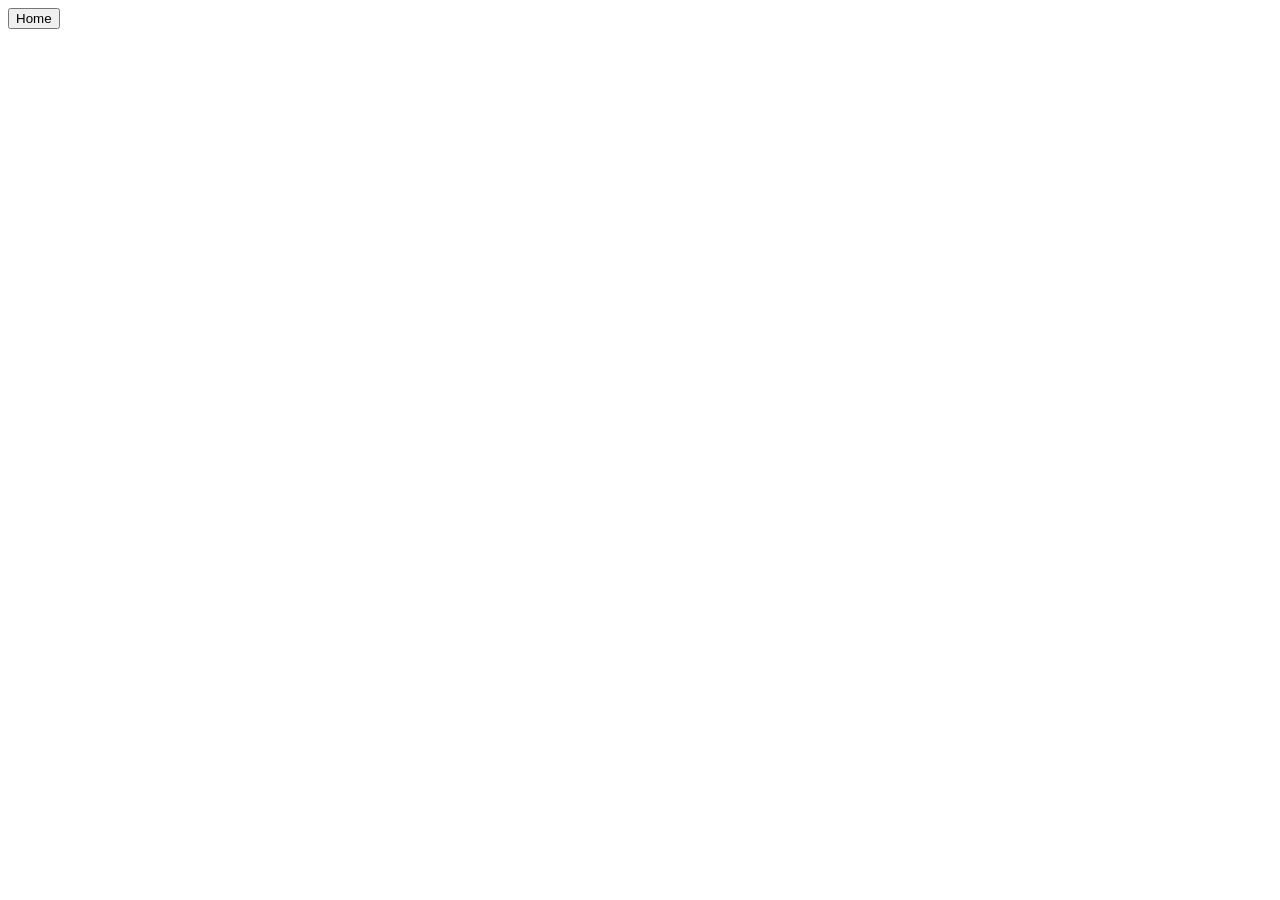
==== About.html @ 56f03164 "initial commit" ====
<!DOCTYPE html>
<html lang="en">
<head>
    <meta charset="UTF-8">
    <meta name="viewport" content="width=device-width, initial-scale=1.0">
    <title>About Us</title>
    <link rel="icon" href="zz.PNG">
</head>
<body>
    <nav>
        <a href="Home.html"><button>Home</button></a>
    </nav>
    
</body>
</html>
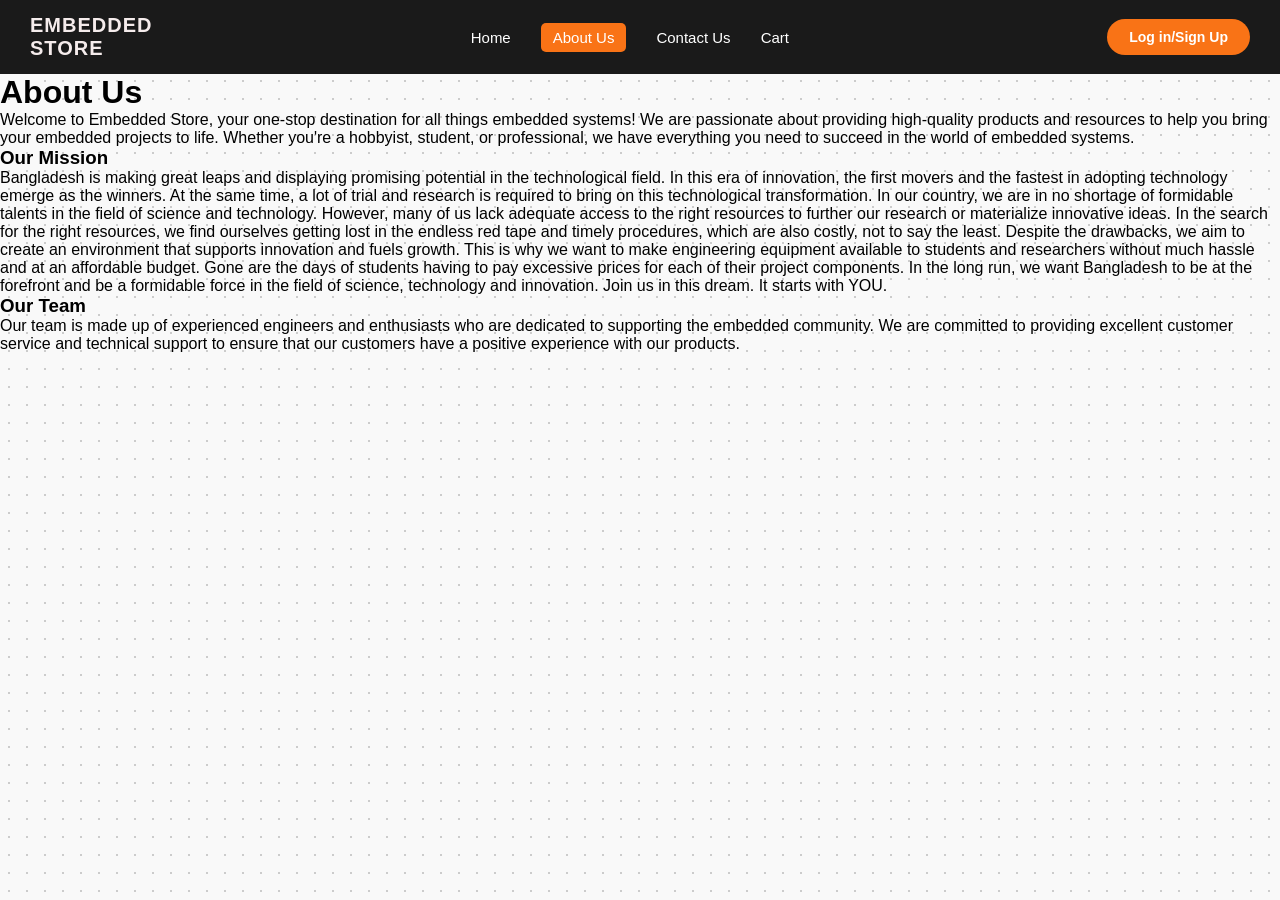
==== commit f8702c5d: "initial" ====
--- a/About.html
+++ b/About.html
@@ -3,13 +3,38 @@
 <head>
     <meta charset="UTF-8">
     <meta name="viewport" content="width=device-width, initial-scale=1.0">
-    <title>About Us</title>
+    <title>Embedded Store</title>
     <link rel="icon" href="zz.PNG">
+    <link rel="stylesheet" href="style.css">
 </head>
 <body>
     <nav>
-        <a href="Home.html"><button>Home</button></a>
+       <span class="logo">Embedded<br>Store</span>
+
+        <div class="nav-links">
+            <a href="index.html">Home</a>
+            <a href="About.html" class="active">About Us</a>
+            <a href="Contact.html">Contact Us</a>
+            <a href="Cart.html">Cart</a>
+        </div>
+        <button class="login-btn">Log in/Sign Up</button>
     </nav>
     
+    <div>
+        <h1>About Us</h1>
+        <p>Welcome to Embedded Store, your one-stop destination for all things embedded systems! We are passionate about providing high-quality products and resources to help you bring your embedded projects to life. Whether you're a hobbyist, student, or professional, we have everything you need to succeed in the world of embedded systems.</p>
+
+        <h3>Our Mission</h3>
+        <p>Bangladesh is making great leaps and displaying promising potential in the technological field. In this era of innovation, the first movers and the fastest in adopting technology emerge as the winners. At the same time, a lot of trial and research is required to bring on this technological transformation. In our country, we are in no shortage of formidable talents in the field of science and technology. However, many of us lack adequate access to the right resources to further our research or materialize innovative ideas. In the search for the right resources, we find ourselves getting lost in the endless red tape and timely procedures, which are also costly, not to say the least.
+
+Despite the drawbacks, we aim to create an environment that supports innovation and fuels growth. This is why we want to make engineering equipment available to students and researchers without much hassle and at an affordable budget. Gone are the days of students having to pay excessive prices for each of their project components. In the long run, we want Bangladesh to be at the forefront and be a formidable force in the field of science, technology and innovation.
+
+Join us in this dream. It starts with YOU.</p>
+
+        <h3>Our Team</h3>
+        <p>Our team is made up of experienced engineers and enthusiasts who are dedicated to supporting the embedded community. We are committed to providing excellent customer service and technical support to ensure that our customers have a positive experience with our products.</p>
+
+       
+    </div>
 </body>
 </html>
--- a/style.css
+++ b/style.css
@@ -0,0 +1,160 @@
+
+        * {
+            margin: 0;
+            padding: 0;
+            box-sizing: border-box;
+            font-family: 'Segoe UI', Tahoma, Geneva, Verdana, sans-serif;
+        }
+    
+        body {
+            background-color: #f9f9f9;
+            background-image: radial-gradient(circle, #cccccc 1px, transparent 1px);
+            background-size: 18px 18px;
+            min-height: 100vh;
+        }
+
+        nav {
+            display: flex;
+            align-items: center;
+            justify-content: space-between;
+            background-color: #1a1a1a;
+            padding: 14px 30px;
+        }
+
+        .logo {
+            color: rgb(245, 236, 236);
+            font-size: 20px;
+            font-weight: bold;
+            letter-spacing: 1px;
+            text-transform: uppercase;
+        }
+
+        .nav-links {
+            display: flex;
+            align-items: center;
+            gap: 30px;
+        }
+
+        nav a {
+            color: white;
+            text-decoration: none;
+            font-size: 15px;
+            font-weight: 500;
+            transition: color 0.2s;
+        }
+
+        nav a:hover {
+            color: #f97316;
+        }
+
+        nav a.active {
+            background-color: #f97316;
+            color: white;
+            padding: 6px 12px;
+            border-radius: 5px;
+        }
+
+        .search-bar {
+            display: flex;
+            justify-content: center;
+            padding: 20px;
+            background-color: #f9f9f9;
+        }
+
+        .search-bar input {
+            width: 100%;
+            max-width: 500px;
+            padding: 12px 20px;
+            font-size: 16px;
+            border: 2px solid #ddd;
+            border-radius: 25px;
+            outline: none;
+            transition: border-color 0.3s;
+        }
+
+        .search-bar input:focus {
+            border-color: #f97316;
+        }
+
+        .login-btn {
+            background-color: #f97316;
+            color: white;
+            border: none;
+            padding: 10px 22px;
+            border-radius: 25px;
+            font-size: 14px;
+            font-weight: 600;
+            cursor: pointer;
+            transition: background-color 0.2s;
+        }
+
+        .login-btn:hover {
+            background-color: #0eea4c;
+        }
+
+        .container {
+            display: flex;       
+            flex-wrap: wrap;     
+            gap: 20px;            
+            justify-content: center; 
+            padding: 20px;
+        }
+
+
+        .card {
+            background: white;
+            width: 220px;
+            border-radius: 10px;
+            overflow: hidden;
+            box-shadow: 0 4px 10px rgba(0,0,0,0.1);
+            transition: transform 0.3s ease;
+            display: flex;
+            flex-direction: column; /* Stack img and info */
+        }
+
+.card:hover {
+    transform: translateY(-5px); /* Gentle lift on hover */
+}
+
+.card img {
+    width: 100%;
+    height: 180px;
+    object-fit: cover;
+    border-bottom: 1px solid #eee;
+}
+
+.card-content {
+    display: flex;
+    flex-direction: column; /* Keeps image/text stacked inside the card */
+    width: 200px;           /* Fixed width makes them uniform side-by-side */
+    align-items: center;
+    text-align: center;
+    border: 1px solid #ddd;
+    padding: 10px;
+    border-radius: 8px;
+}
+
+.card-content h3 {
+    font-size: 1rem;
+    color: #333;
+}
+
+.price {
+    color: #27ae60;
+    font-weight: bold;
+    font-size: 1.1rem;
+}
+
+.add-btn {
+    background: #3498db;
+    color: white;
+    border: none;
+    padding: 10px;
+    border-radius: 5px;
+    cursor: pointer;
+    font-weight: bold;
+}
+
+.add-btn:hover {
+    background: #2980b9;
+}    
